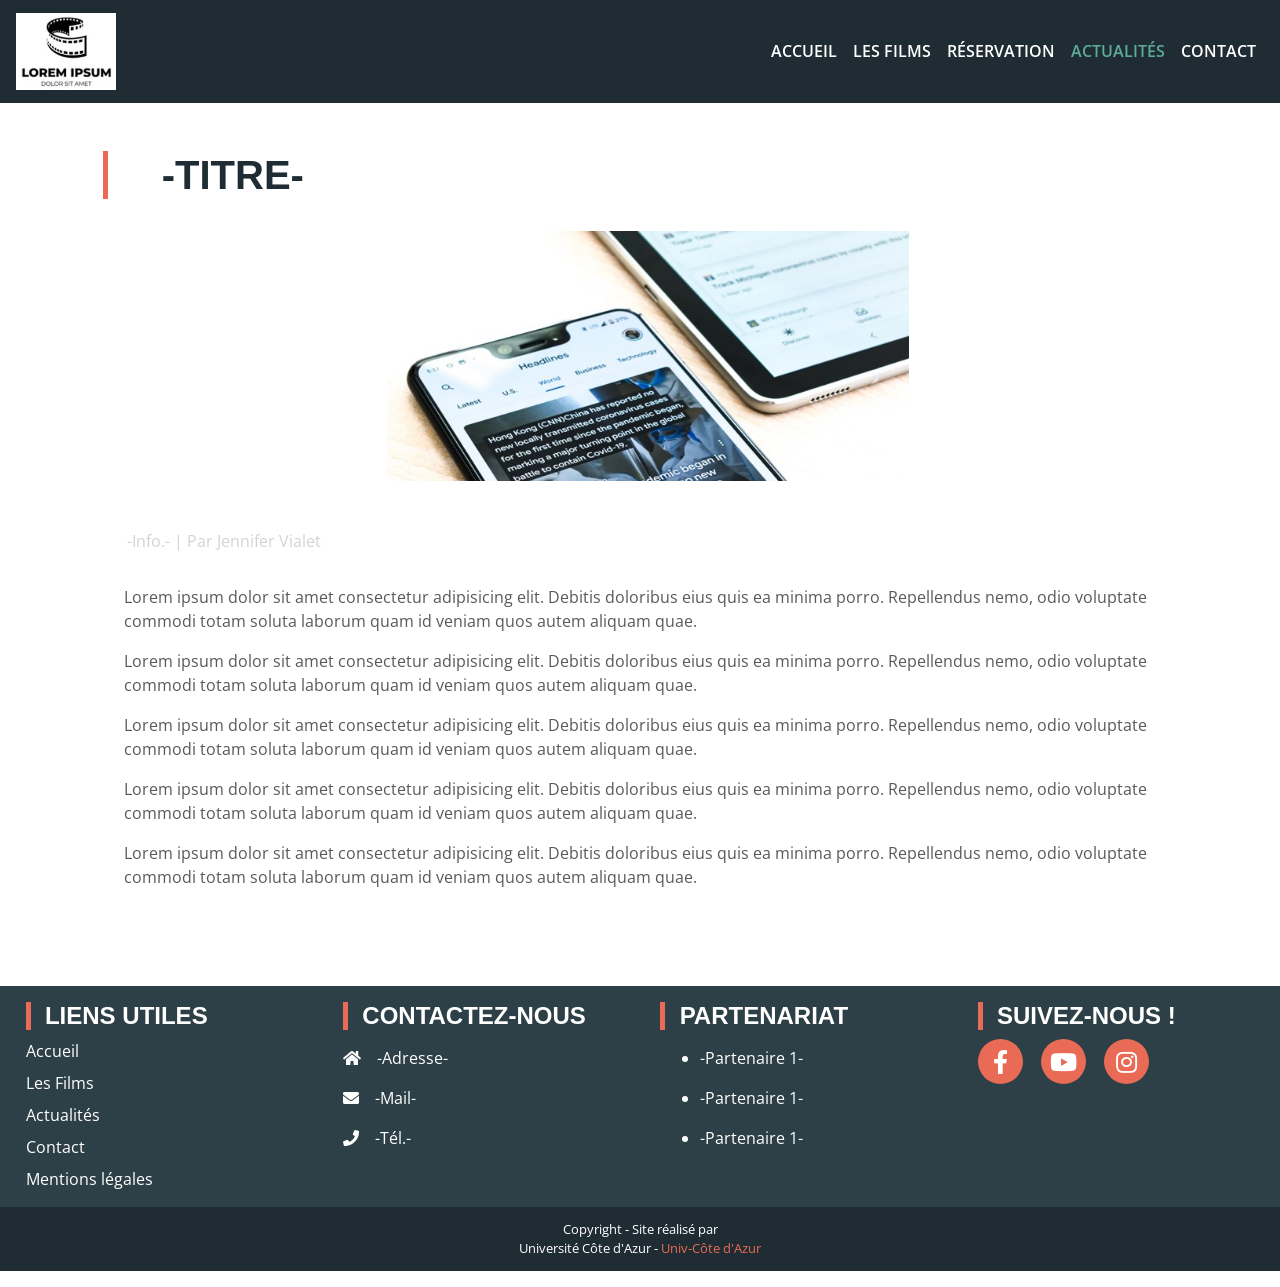
==== article.html @ 7b649f54 "Add files via upload" ====
<!DOCTYPE html>
<html>
<head>
	<title>A compléter !</title>
		
		<!--Metatags-->
		<meta charset="utf-8">
		<meta name="viewport" content="width=device-width, initial-scale=1, shrink-to-fit=no">
		<meta name="description" content="">
		
		<!--Open graph data-->
		<meta property="og:title" content=""/>
		<meta property="og:type" content=""/>
		<meta property="og:url" content=""/>
		<meta property="og:image" content=""/>
		<meta property="og:description" content=""/>
		
	<!--fonts-->
	<link href="https://fonts.googleapis.com/css?family=Montserrat:400,700|Open+Sans:400,600,700" rel="stylesheet">
	<!--CSS-->
	<link rel="stylesheet" href="css/bootstrap.css">
	<!--<link rel="stylesheet" href="css/style.css">-->
	<link rel="stylesheet" href="css/stylescss.css">
	<link rel="stylesheet"  href="webfonts/all.css">
	<!-- Google tag (gtag.js) -->
		<script async src="https://www.googletagmanager.com/gtag/js?id=G-39RLFYST27"></script>
		<script>
  			window.dataLayer = window.dataLayer || [];
  			function gtag(){dataLayer.push(arguments);}
 			 gtag('js', new Date());

  			gtag('config', 'G-39RLFYST27');
		</script>

</head>
<body>

	<!--00.header-->
	<nav class="navbar sticky-top navbar-expand-lg navbar-dark maNav">
		<a class="navbar-brand" href="index.html">
			<img src="images/logo.jpg" width="100"/>
		</a>
		<button class="navbar-toggler" type="button" data-toggle="collapse" data-target="#navbarNavAltMarkup" aria-controls="navbarNavAltMarkup" aria-expanded="false" aria-label="Toggle navigation">
			<span class="navbar-toggler-icon"></span>
		</button>
		<div class="collapse navbar-collapse" id="navbarNavAltMarkup">
			<div class="navbar-nav ml-auto">
			<a class="nav-item nav-link " href="index.html">accueil <span class="sr-only">(current)</span></a>
			<a class="nav-item nav-link" href="films.html">Les Films</a>
			<a class="nav-item nav-link" href="index.html#booking">Réservation</a>
			<a href="blog.html" class="active nav-item nav-link navLink">Actualités</a>
			<a class="nav-item nav-link" href="contact.html">Contact</a>
			</div>
		</div>
	</nav>
	<!--end header-->
    
    <!--Article-->
    <div class="container-fluid">
        <div class="container article p-5">
			<div class="row">
					<h1>-Titre-</h1>
			</div>
			<div class="row justify-content-center">
				<div class="firstImg col-md-6 "><img src="images/03-actu.jpg" class="img-fluid" alt=""></div>
			</div>
			<div class="row">
				<div class="infoBlog pl-4 pt-5 ">-Info.- | Par Jennifer Vialet</div>
			</div>
			<div class="row">
				<article>
					<p>Lorem ipsum dolor sit amet consectetur adipisicing elit. Debitis doloribus eius quis ea minima porro. Repellendus nemo, odio voluptate commodi totam soluta laborum quam id veniam quos autem aliquam quae.</p>
					<p>Lorem ipsum dolor sit amet consectetur adipisicing elit. Debitis doloribus eius quis ea minima porro. Repellendus nemo, odio voluptate commodi totam soluta laborum quam id veniam quos autem aliquam quae.</p>
					<p>Lorem ipsum dolor sit amet consectetur adipisicing elit. Debitis doloribus eius quis ea minima porro. Repellendus nemo, odio voluptate commodi totam soluta laborum quam id veniam quos autem aliquam quae.</p>
					<p>Lorem ipsum dolor sit amet consectetur adipisicing elit. Debitis doloribus eius quis ea minima porro. Repellendus nemo, odio voluptate commodi totam soluta laborum quam id veniam quos autem aliquam quae.</p>
					<p>Lorem ipsum dolor sit amet consectetur adipisicing elit. Debitis doloribus eius quis ea minima porro. Repellendus nemo, odio voluptate commodi totam soluta laborum quam id veniam quos autem aliquam quae.</p>
				</article>
			</div> 
        </div>
    </div>
    <!--end Article-->

	<!--07.footer-->
	<footer class="container-fluid footer">
		<div class="container py-3">
			<div class="row">
				<div class="col-12 col-md-3">
					<h2>Liens utiles</h2>
					<div class="footerLinks">
						<a href="index.html">Accueil</a>
						<a href="films.html">Les Films</a>
						<a href="blog.html">Actualités</a>
						<a href="contact.html">Contact</a>
						<a href="mentions-legales.html">Mentions légales</a>
					</div>
				</div>
				<div class="col-12 col-md-3 address">
					<h2>Contactez-nous</h2>
					<div class="contactIcons mb-3">
                        <p><span class="pr-3"><i class="fas fa-home"></i></span>-Adresse-</p>
                        <p><span class="pr-3"><i class="fas fa-envelope"></i></span>-Mail-</p>
                        <p><span class="pr-3"><i class="fas fa-phone"></i></span>-Tél.-</p>
                    </div>
				</div>
				<div class="col-12 col-md-3 partenaire">
					<h2>Partenariat</h2>
					<div class="contactIcons mb-3">
                        <ul>
                            <li>-Partenaire 1-</li>
                            <li>-Partenaire 1-</li>
                            <li>-Partenaire 1-</li>
                        </ul>
					</div>
				</div>
                <div class="col-12 col-md-3 social">
					<h2>Suivez-nous !</h2>
					<div class="socialicons">
						<a href="#"><i class="fab fa-facebook-f"></i></a>
						<a href="#"><i class="fab fa-youtube"></i></a>
						<a href="#"><i class="fab fa-instagram"></i></a>
					</div>
				</div>
			</div>	
		</div>
		<div class="socketBkg ">
            <div class="socket text-center">
                <p>Copyright - Site réalisé par <br>
                    Université Côte d'Azur - <a href="https://univ-cotedazur.fr/" target="_blank">Univ-Côte d'Azur</a></p>
            </div>
        </div>
	</footer>
	<!--end footer-->

	<!--Scroll to top button-->
	<button onclick="topFunction()" id="myBtn" title="Go to top"><i class="fas fa-chevron-up"></i></button>
	<!--End Scroll to top button-->

    <!-- Optional JavaScript -->
	<!-- jQuery first, then Popper.js, then Bootstrap JS -->
	<script src="https://code.jquery.com/jquery-3.2.1.slim.min.js" integrity="sha384-KJ3o2DKtIkvYIK3UENzmM7KCkRr/rE9/Qpg6aAZGJwFDMVNA/GpGFF93hXpG5KkN" crossorigin="anonymous"></script>
	<script src="https://cdnjs.cloudflare.com/ajax/libs/popper.js/1.12.9/umd/popper.min.js" integrity="sha384-ApNbgh9B+Y1QKtv3Rn7W3mgPxhU9K/ScQsAP7hUibX39j7fakFPskvXusvfa0b4Q" crossorigin="anonymous"></script>
	<script src="https://maxcdn.bootstrapcdn.com/bootstrap/4.0.0/js/bootstrap.min.js" integrity="sha384-JZR6Spejh4U02d8jOt6vLEHfe/JQGiRRSQQxSfFWpi1MquVdAyjUar5+76PVCmYl" crossorigin="anonymous"></script>
	<script src="js/main.js"></script>	
</body>
</html>
---- css/stylescss.css ----
body, html {
  padding: 0;
  margin: 0; }

body {
  font-family: "Open Sans", sans-serif;
  color: #595959;
  position: relative; }
  body h1, body h2 {
    text-transform: uppercase;
    color: #1f2c34;
    font-family: "Monserrat", sans-serif;
    font-weight: 700;
    border-left: 5px solid #e96b55;
    padding-left: 5%;
    margin-bottom: 3%; }
  body a {
    color: #e96b55; }
    body a:hover {
      color: #5eab99;
      text-decoration: none; }
  body .btn-custom {
    background: transparent;
    border: 2px solid #e96b55;
    border-radius: 25px;
    color: #e96b55;
    font-weight: 600;
    text-transform: uppercase; }
    body .btn-custom:hover {
      border-color: #5eab99;
      color: #5eab99; }
  body .container-fluid {
    padding: 0; }
    body .container-fluid aside {
      padding: 0; }
    body .container-fluid article {
      padding: 3% 2%; }
  body #myBtn {
    display: none;
    /* Hidden by default */
    position: fixed;
    /* Fixed/sticky position */
    bottom: 20px;
    /* Place the button at the bottom of the page */
    right: 30px;
    /* Place the button 30px from the right */
    z-index: 99;
    /* Make sure it does not overlap */
    border: 2px solid #e96b55;
    /* Remove borders */
    outline: none;
    /* Remove outline */
    background-color: transparent;
    /* Set a background color */
    color: #e96b55;
    /* Text color */
    cursor: pointer;
    /* Add a mouse pointer on hover */
    padding: 15px;
    /* Some padding */
    border-radius: 10px;
    /* Rounded corners */
    font-size: 18px;
    /* Increase font size */ }
  body #myBtn:hover {
    background-color: #f0f193;
    /* Add a dark-grey background on hover */ }

.maNav {
  background: #1f2c34; }
  .maNav .navbar-nav a.nav-link {
    text-transform: uppercase;
    color: #fff;
    font-weight: 600; }
    .maNav .navbar-nav a.nav-link:hover {
      color: #5eab99; }
  .maNav .navbar-nav a.nav-link.active {
    color: #5eab99; }

.welcome aside {
  background: url("../images/01-Image.jpg") no-repeat bottom;
  background-size: 100% auto;
  height: auto;
  min-height: 200px; }
.welcome article {
  background: #e96b55;
  color: white;
  text-align: center;
  text-transform: uppercase; }
  .welcome article .date {
    padding: 5% 0 7%; }
    .welcome article .date span {
      display: block;
      font-family: 'Montserrat', sans-serif;
      font-weight: 700; }
  .welcome article .textshadow {
    font-size: 4rem;
    text-shadow: 5px 0px 0px #5eab99; }
  .welcome article .btn-custom {
    color: #f0f193;
    border-color: #f0f193;
    margin-top: 5%; }
    .welcome article .btn-custom:hover {
      color: white;
      border-color: white; }

.about aside {
  background: url("../images/02-Image.jpg") no-repeat center;
  background-size: 100% auto;
  height: auto;
  min-height: 200px; }

.news aside {
  background: url("../images/03-Image.jpg") no-repeat center;
  background-size: 100% auto;
  height: auto;
  min-height: 200px; }

.movie {
  background: #f8d480 url("../images/04-Image.jpg") no-repeat bottom;
  background-size: 100% auto;
  height: auto;
  min-height: 200px; }
  .movie .row {
    padding: 3% 2%; }

.booking aside {
  background: url("../images/05-Image.jpg") no-repeat center;
  background-size: 100% auto;
  height: auto;
  min-height: 200px; }

.form-group {
  position: relative; }

.contactPage .col-sm-12 .cardForm {
  margin-bottom: 3%; }

.address h2 {
  font-size: 1.5rem;
  margin-bottom: 1rem; }
.address .contactIcons {
  display: inline-block; }
.address .banContact {
  width: 100%;
  height: 200px;
  position: relative;
  overflow: hidden; }
  .address .banContact img {
    width: 100%;
    position: absolute;
    top: -35%; }
footer .container{
  max-width: 1450px;
  padding-left: 2%;
}
footer {
  background: #2e4047;
  color: white; }
  footer h2 {
    font-size: 1.5rem; }
  footer .footerLinks a {
    display: block;
    color: white; 
    margin-top: 0.5rem;}
    footer .footerLinks a:hover {
      color: #5eab99; }
  footer .social .socialicons a {
    color: white;
    font-size: 1.5rem;
    line-height: 45px;
    margin-right: 5%;
    text-align: center;
    display: inline-block;
    width: 45px;
    height: 45px;
    background-color: #e96b55;
    border-radius: 45px; }
    footer .social .socialicons a:hover {
      background-color: #5eab99; }
  footer .socketBkg {
    background: #1f2c34;
    width: 100%;
    font-size: 0.8rem; }
    footer .socketBkg p {
      padding: 1% 0%; }
  footer h2 {
    color: white; }
footer .partenaire ul li{
  margin-top: 1rem;
}
.jumbotron {
  background: #5eab99; }
  .jumbotron span {
    color: white;
    text-transform: uppercase;
    font-family: 'Montserrat', sans-serif;
    font-size: xx-large;
    font-weight: 700; }

.container-fluid.filmlist {
  padding-top: 3%; }
  .container-fluid.filmlist h3 {
    font-size: 1rem;
    font-family: 'Montserrat', sans-serif; }
  .container-fluid.filmlist .note {
    color: #e96b55;
    margin: 3% 0%; }
  .container-fluid.filmlist span {
    color: lightgrey;
    padding-right: 2%; }

.film01 aside {
  background: url("../images/01-films.jpg") no-repeat top;
  background-size: 100% auto;
  height: auto;
  min-height: 200px; }

.film02 aside {
  background: url("../images/02-films.jpg") no-repeat top;
  background-size: 100% auto;
  height: auto;
  min-height: 200px; }

.film03 aside {
  background: url("../images/03-films.jpg") no-repeat top;
  background-size: 100% auto;
  height: auto;
  min-height: 200px; }

.film04 aside {
  background: url("../images/04-films.jpg") no-repeat top;
  background-size: 100% auto;
  height: auto;
  min-height: 200px; }

.film05 aside {
  background: url("../images/05-films.jpg") no-repeat top;
  background-size: 100% auto;
  height: auto;
  min-height: 200px; }

.film06 aside {
  background: url("../images/06-films.jpg") no-repeat top;
  background-size: 100% auto;
  height: auto;
  min-height: 200px; }

.film07 aside {
  background: url("../images/07-films.jpg") no-repeat top;
  background-size: 100% auto;
  height: auto;
  min-height: 200px; }

.film08 aside {
  background: url("../images/08-films.jpg") no-repeat top;
  background-size: 100% auto;
  height: auto;
  min-height: 200px; }

.film09 aside {
  background: url("../images/09-films.jpg") no-repeat top;
  background-size: 100% auto;
  height: auto;
  min-height: 200px; }

.film10 aside {
  background: url("../images/10-films.jpg") no-repeat top;
  background-size: 100% auto;
  height: auto;
  min-height: 200px; }

.film11 aside {
  background: url("../images/11-films.jpg") no-repeat top;
  background-size: 100% auto;
  height: auto;
  min-height: 200px; }

.film12 aside {
  background: url("../images/12-films.jpg") no-repeat top;
  background-size: 100% auto;
  height: auto;
  min-height: 200px; }

.infoBlog {
  color: lightgrey;
  font-size: x-small; }

.card-title {
  font-family: 'Montserrat', sans-serif;
  font-weight: 600; }

.article .firstImg {
  position: relative;
  overflow: hidden;
  width: 100%;
  height: 250px; }
  .article .firstImg img {
    position: absolute; }
.article .infoBlog {
  font-size: 1rem; }

/*# sourceMappingURL=stylescss.css.map */
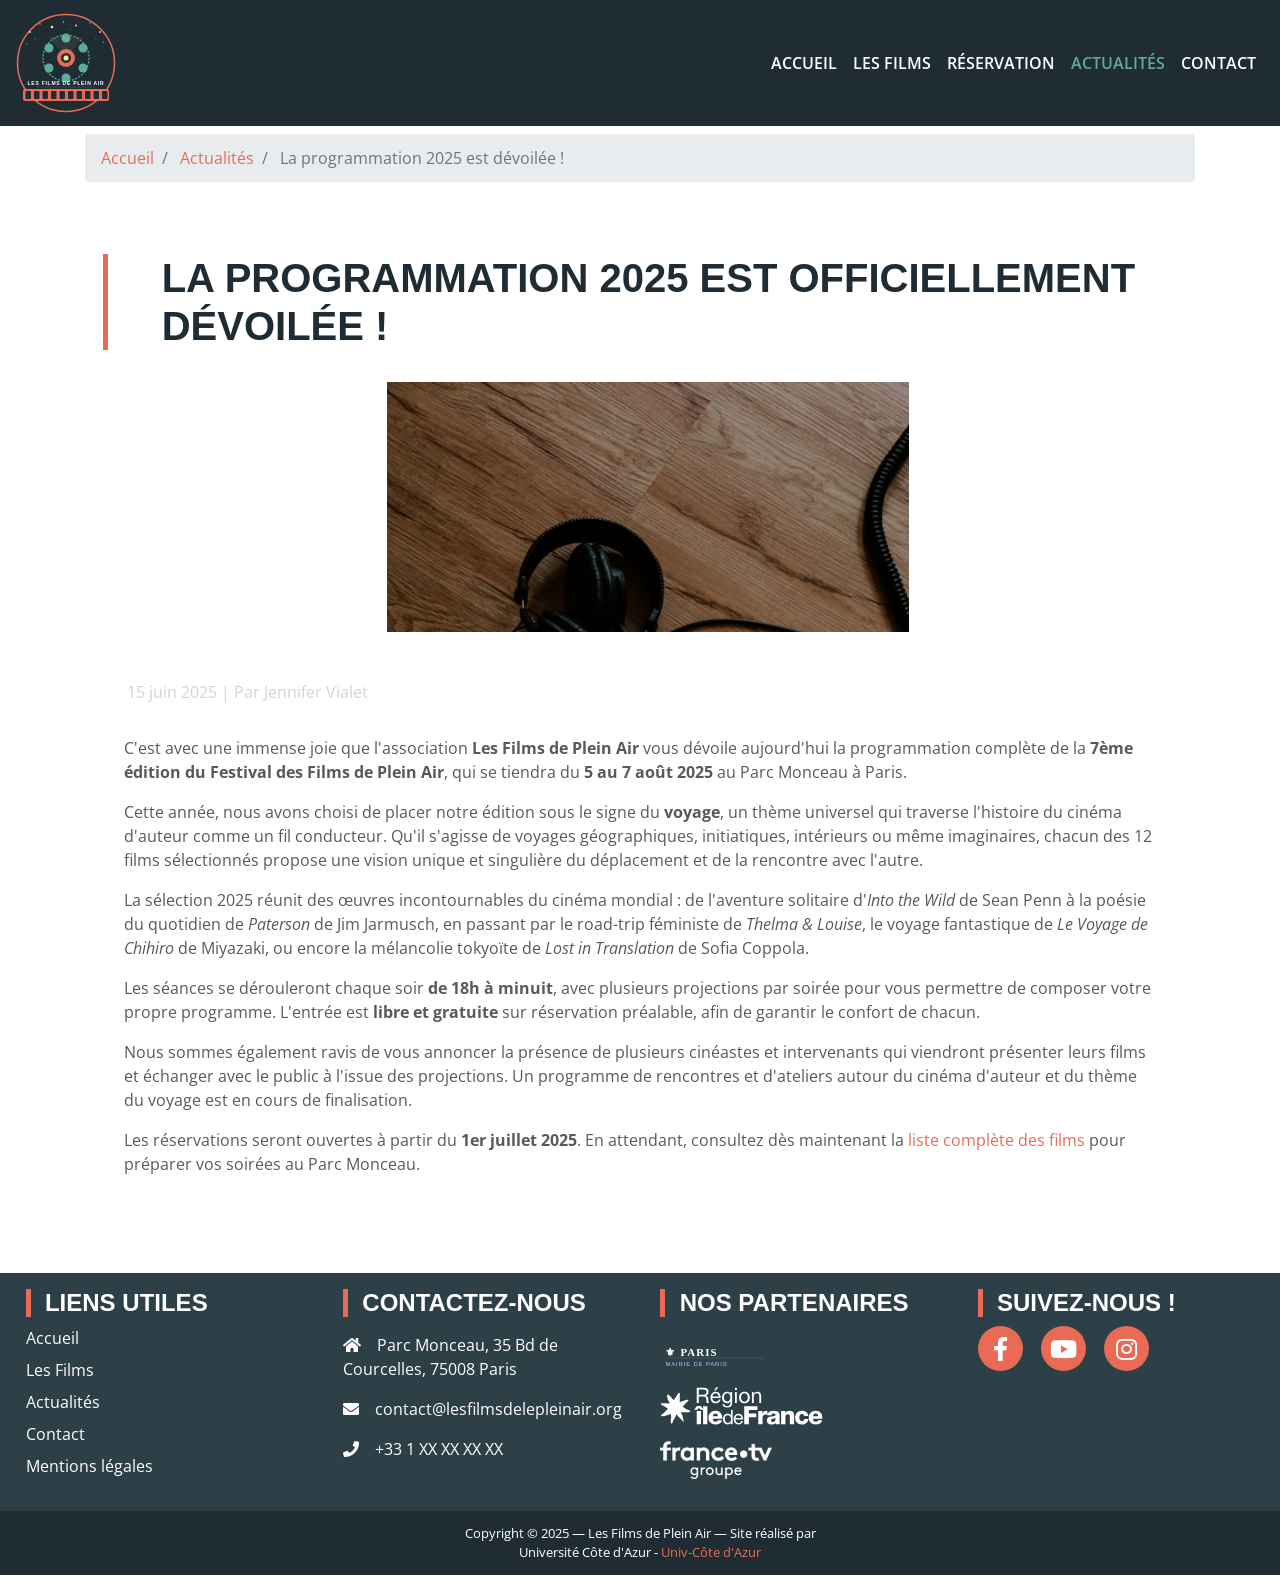
==== commit f0c9631a: "Add files via upload" ====
--- a/article.html
+++ b/article.html
@@ -1,146 +1,216 @@
-
-<!DOCTYPE html>
-<html>
-<head>
-	<title>A compléter !</title>
-		
-		<!--Metatags-->
-		<meta charset="utf-8">
-		<meta name="viewport" content="width=device-width, initial-scale=1, shrink-to-fit=no">
-		<meta name="description" content="">
-		
-		<!--Open graph data-->
-		<meta property="og:title" content=""/>
-		<meta property="og:type" content=""/>
-		<meta property="og:url" content=""/>
-		<meta property="og:image" content=""/>
-		<meta property="og:description" content=""/>
-		
-	<!--fonts-->
-	<link href="https://fonts.googleapis.com/css?family=Montserrat:400,700|Open+Sans:400,600,700" rel="stylesheet">
-	<!--CSS-->
-	<link rel="stylesheet" href="css/bootstrap.css">
-	<!--<link rel="stylesheet" href="css/style.css">-->
-	<link rel="stylesheet" href="css/stylescss.css">
-	<link rel="stylesheet"  href="webfonts/all.css">
-	<!-- Google tag (gtag.js) -->
-		<script async src="https://www.googletagmanager.com/gtag/js?id=G-39RLFYST27"></script>
-		<script>
-  			window.dataLayer = window.dataLayer || [];
-  			function gtag(){dataLayer.push(arguments);}
- 			 gtag('js', new Date());
-
-  			gtag('config', 'G-39RLFYST27');
-		</script>
-
-</head>
-<body>
-
-	<!--00.header-->
-	<nav class="navbar sticky-top navbar-expand-lg navbar-dark maNav">
-		<a class="navbar-brand" href="index.html">
-			<img src="images/logo.jpg" width="100"/>
-		</a>
-		<button class="navbar-toggler" type="button" data-toggle="collapse" data-target="#navbarNavAltMarkup" aria-controls="navbarNavAltMarkup" aria-expanded="false" aria-label="Toggle navigation">
-			<span class="navbar-toggler-icon"></span>
-		</button>
-		<div class="collapse navbar-collapse" id="navbarNavAltMarkup">
-			<div class="navbar-nav ml-auto">
-			<a class="nav-item nav-link " href="index.html">accueil <span class="sr-only">(current)</span></a>
-			<a class="nav-item nav-link" href="films.html">Les Films</a>
-			<a class="nav-item nav-link" href="index.html#booking">Réservation</a>
-			<a href="blog.html" class="active nav-item nav-link navLink">Actualités</a>
-			<a class="nav-item nav-link" href="contact.html">Contact</a>
-			</div>
-		</div>
-	</nav>
-	<!--end header-->
-    
-    <!--Article-->
-    <div class="container-fluid">
-        <div class="container article p-5">
-			<div class="row">
-					<h1>-Titre-</h1>
-			</div>
-			<div class="row justify-content-center">
-				<div class="firstImg col-md-6 "><img src="images/03-actu.jpg" class="img-fluid" alt=""></div>
-			</div>
-			<div class="row">
-				<div class="infoBlog pl-4 pt-5 ">-Info.- | Par Jennifer Vialet</div>
-			</div>
-			<div class="row">
-				<article>
-					<p>Lorem ipsum dolor sit amet consectetur adipisicing elit. Debitis doloribus eius quis ea minima porro. Repellendus nemo, odio voluptate commodi totam soluta laborum quam id veniam quos autem aliquam quae.</p>
-					<p>Lorem ipsum dolor sit amet consectetur adipisicing elit. Debitis doloribus eius quis ea minima porro. Repellendus nemo, odio voluptate commodi totam soluta laborum quam id veniam quos autem aliquam quae.</p>
-					<p>Lorem ipsum dolor sit amet consectetur adipisicing elit. Debitis doloribus eius quis ea minima porro. Repellendus nemo, odio voluptate commodi totam soluta laborum quam id veniam quos autem aliquam quae.</p>
-					<p>Lorem ipsum dolor sit amet consectetur adipisicing elit. Debitis doloribus eius quis ea minima porro. Repellendus nemo, odio voluptate commodi totam soluta laborum quam id veniam quos autem aliquam quae.</p>
-					<p>Lorem ipsum dolor sit amet consectetur adipisicing elit. Debitis doloribus eius quis ea minima porro. Repellendus nemo, odio voluptate commodi totam soluta laborum quam id veniam quos autem aliquam quae.</p>
-				</article>
-			</div> 
-        </div>
-    </div>
-    <!--end Article-->
-
-	<!--07.footer-->
-	<footer class="container-fluid footer">
-		<div class="container py-3">
-			<div class="row">
-				<div class="col-12 col-md-3">
-					<h2>Liens utiles</h2>
-					<div class="footerLinks">
-						<a href="index.html">Accueil</a>
-						<a href="films.html">Les Films</a>
-						<a href="blog.html">Actualités</a>
-						<a href="contact.html">Contact</a>
-						<a href="mentions-legales.html">Mentions légales</a>
-					</div>
-				</div>
-				<div class="col-12 col-md-3 address">
-					<h2>Contactez-nous</h2>
-					<div class="contactIcons mb-3">
-                        <p><span class="pr-3"><i class="fas fa-home"></i></span>-Adresse-</p>
-                        <p><span class="pr-3"><i class="fas fa-envelope"></i></span>-Mail-</p>
-                        <p><span class="pr-3"><i class="fas fa-phone"></i></span>-Tél.-</p>
-                    </div>
-				</div>
-				<div class="col-12 col-md-3 partenaire">
-					<h2>Partenariat</h2>
-					<div class="contactIcons mb-3">
-                        <ul>
-                            <li>-Partenaire 1-</li>
-                            <li>-Partenaire 1-</li>
-                            <li>-Partenaire 1-</li>
-                        </ul>
-					</div>
-				</div>
-                <div class="col-12 col-md-3 social">
-					<h2>Suivez-nous !</h2>
-					<div class="socialicons">
-						<a href="#"><i class="fab fa-facebook-f"></i></a>
-						<a href="#"><i class="fab fa-youtube"></i></a>
-						<a href="#"><i class="fab fa-instagram"></i></a>
-					</div>
-				</div>
-			</div>	
-		</div>
-		<div class="socketBkg ">
-            <div class="socket text-center">
-                <p>Copyright - Site réalisé par <br>
-                    Université Côte d'Azur - <a href="https://univ-cotedazur.fr/" target="_blank">Univ-Côte d'Azur</a></p>
-            </div>
-        </div>
-	</footer>
-	<!--end footer-->
-
-	<!--Scroll to top button-->
-	<button onclick="topFunction()" id="myBtn" title="Go to top"><i class="fas fa-chevron-up"></i></button>
-	<!--End Scroll to top button-->
-
-    <!-- Optional JavaScript -->
-	<!-- jQuery first, then Popper.js, then Bootstrap JS -->
-	<script src="https://code.jquery.com/jquery-3.2.1.slim.min.js" integrity="sha384-KJ3o2DKtIkvYIK3UENzmM7KCkRr/rE9/Qpg6aAZGJwFDMVNA/GpGFF93hXpG5KkN" crossorigin="anonymous"></script>
-	<script src="https://cdnjs.cloudflare.com/ajax/libs/popper.js/1.12.9/umd/popper.min.js" integrity="sha384-ApNbgh9B+Y1QKtv3Rn7W3mgPxhU9K/ScQsAP7hUibX39j7fakFPskvXusvfa0b4Q" crossorigin="anonymous"></script>
-	<script src="https://maxcdn.bootstrapcdn.com/bootstrap/4.0.0/js/bootstrap.min.js" integrity="sha384-JZR6Spejh4U02d8jOt6vLEHfe/JQGiRRSQQxSfFWpi1MquVdAyjUar5+76PVCmYl" crossorigin="anonymous"></script>
-	<script src="js/main.js"></script>	
-</body>
-</html>
+<!DOCTYPE html>
+<html lang="fr">
+<head>
+	<title>La programmation 2025 est dévoilée ! | Festival Films de Plein Air Paris</title>
+
+	<!--Metatags-->
+	<meta charset="utf-8">
+	<meta name="viewport" content="width=device-width, initial-scale=1, shrink-to-fit=no">
+	<meta name="description" content="Découvrez la sélection complète de films d'auteur sur le thème du voyage pour l'édition 2025 du Festival des Films de Plein Air au Parc Monceau à Paris.">
+	<meta name="keywords" content="programmation festival films de plein air Paris 2025 dévoilée, sélection films auteur voyage parc monceau, Into the Wild Lost in Translation Nomadland plein air, festival cinéma gratuit paris été annonce programme">
+	<meta name="author" content="Jennifer Vialet — Association Les Films de Plein Air">
+	<meta name="robots" content="index, follow">
+	<link rel="canonical" href="https://lesfilmsdelepleinair.org/article.html">
+	<link rel="icon" type="image/jpeg" href="images/logo.jpg">
+	<link rel="apple-touch-icon" href="images/logo.jpg">
+
+	<!--Open graph data-->
+	<meta property="og:title" content="La programmation 2025 est dévoilée ! | Festival Films de Plein Air"/>
+	<meta property="og:type" content="article"/>
+	<meta property="og:url" content="https://lesfilmsdelepleinair.org/article.html"/>
+	<meta property="og:image" content="https://lesfilmsdelepleinair.org/images/03-actu.jpg"/>
+	<meta property="og:description" content="La sélection 2025 du Festival des Films de Plein Air est officielle : 12 films d'auteur sur le thème du voyage au Parc Monceau à Paris, du 5 au 7 août."/>
+	<meta property="og:locale" content="fr_FR"/>
+	<meta property="og:site_name" content="Festival Les Films de Plein Air"/>
+
+	<meta name="twitter:card" content="summary_large_image"/>
+	<meta name="twitter:title" content="La programmation 2025 est dévoilée ! | Festival Films de Plein Air Paris"/>
+	<meta name="twitter:description" content="12 films d'auteur sur le thème du voyage au Parc Monceau à Paris, du 5 au 7 août. Découvrez la sélection complète."/>
+	<meta name="twitter:image" content="https://lesfilmsdelepleinair.org/images/03-actu.jpg"/>
+
+	<script type="application/ld+json">
+	{
+		"@context": "https://schema.org",
+		"@type": "NewsArticle",
+		"headline": "La programmation 2025 est officiellement dévoilée !",
+		"description": "L'association Les Films de Plein Air dévoile la sélection complète de la 7ème édition du Festival des Films de Plein Air, du 5 au 7 août 2025 au Parc Monceau à Paris, sur le thème du voyage.",
+		"image": "https://lesfilmsdelepleinair.org/images/03-actu.jpg",
+		"datePublished": "2025-06-15",
+		"dateModified": "2025-06-15",
+		"author": {
+			"@type": "Person",
+			"name": "Jennifer Vialet"
+		},
+		"publisher": {
+			"@type": "Organization",
+			"name": "Les Films de Plein Air",
+			"logo": {
+				"@type": "ImageObject",
+				"url": "https://lesfilmsdelepleinair.org/images/logo.jpg"
+			}
+		},
+		"mainEntityOfPage": {
+			"@type": "WebPage",
+			"@id": "https://lesfilmsdelepleinair.org/article.html"
+		}
+	}
+	</script>
+
+	<!--fonts-->
+	<link href="https://fonts.googleapis.com/css?family=Montserrat:400,700|Open+Sans:400,600,700" rel="stylesheet">
+	<!--CSS-->
+	<link rel="stylesheet" href="css/bootstrap.css">
+	<link rel="stylesheet" href="css/stylescss.css">
+	<link rel="stylesheet" href="webfonts/all.css">
+
+	<!-- Google tag (gtag.js) -->
+	<script async src="https://www.googletagmanager.com/gtag/js?id=G-39RLFYST27"></script>
+	<script>
+		window.dataLayer = window.dataLayer || [];
+		function gtag(){dataLayer.push(arguments);}
+		gtag('js', new Date());
+		gtag('config', 'G-39RLFYST27');
+	</script>
+</head>
+<body>
+
+	<!--00.header-->
+	<nav class="navbar sticky-top navbar-expand-lg navbar-dark maNav" role="navigation" aria-label="Navigation principale">
+		<a class="navbar-brand" href="index.html">
+			<img src="images/logo.svg" width="100" alt="Logo Festival Les Films de Plein Air"/>
+		</a>
+		<button class="navbar-toggler" type="button" data-toggle="collapse" data-target="#navbarNavAltMarkup" aria-controls="navbarNavAltMarkup" aria-expanded="false" aria-label="Ouvrir le menu de navigation">
+			<span class="navbar-toggler-icon"></span>
+		</button>
+		<div class="collapse navbar-collapse" id="navbarNavAltMarkup">
+			<div class="navbar-nav ml-auto">
+			<a class="nav-item nav-link" href="index.html">Accueil</a>
+			<a class="nav-item nav-link" href="films.html">Les Films</a>
+			<a class="nav-item nav-link" href="index.html#booking">Réservation</a>
+			<a href="blog.html" class="active nav-item nav-link navLink">Actualités</a>
+			<a class="nav-item nav-link" href="contact.html">Contact</a>
+			</div>
+		</div>
+	</nav>
+	<!--end header-->
+
+	<!--Article-->
+	<nav aria-label="Fil d'Ariane" class="container py-2">
+		<ol class="breadcrumb" itemscope itemtype="https://schema.org/BreadcrumbList">
+			<li class="breadcrumb-item" itemprop="itemListElement" itemscope itemtype="https://schema.org/ListItem">
+				<a href="index.html" itemprop="item"><span itemprop="name">Accueil</span></a>
+				<meta itemprop="position" content="1"/>
+			</li>
+			<li class="breadcrumb-item" itemprop="itemListElement" itemscope itemtype="https://schema.org/ListItem">
+				<a href="blog.html" itemprop="item"><span itemprop="name">Actualités</span></a>
+				<meta itemprop="position" content="2"/>
+			</li>
+			<li class="breadcrumb-item active" itemprop="itemListElement" itemscope itemtype="https://schema.org/ListItem" aria-current="page">
+				<span itemprop="name">La programmation 2025 est dévoilée !</span>
+				<meta itemprop="position" content="3"/>
+			</li>
+		</ol>
+	</nav>
+	<main>
+	<div class="container-fluid">
+		<div class="container article p-5">
+			<div class="row">
+				<h1>La programmation 2025 est officiellement dévoilée !</h1>
+			</div>
+			<div class="row justify-content-center">
+				<div class="firstImg col-md-6">
+					<img src="images/03-actu.jpg" class="img-fluid" alt="Soirée de projection en plein air au Festival des Films de Plein Air - Paris Parc Monceau">
+				</div>
+			</div>
+			<div class="row">
+				<div class="infoBlog pl-4 pt-5">15 juin 2025 | Par Jennifer Vialet</div>
+			</div>
+			<div class="row">
+				<article>
+					<p>C'est avec une immense joie que l'association <strong>Les Films de Plein Air</strong> vous dévoile aujourd'hui la programmation complète de la <strong>7ème édition du Festival des Films de Plein Air</strong>, qui se tiendra du <strong>5 au 7 août 2025</strong> au Parc Monceau à Paris.</p>
+
+					<p>Cette année, nous avons choisi de placer notre édition sous le signe du <strong>voyage</strong>, un thème universel qui traverse l'histoire du cinéma d'auteur comme un fil conducteur. Qu'il s'agisse de voyages géographiques, initiatiques, intérieurs ou même imaginaires, chacun des 12 films sélectionnés propose une vision unique et singulière du déplacement et de la rencontre avec l'autre.</p>
+
+					<p>La sélection 2025 réunit des œuvres incontournables du cinéma mondial : de l'aventure solitaire d'<em>Into the Wild</em> de Sean Penn à la poésie du quotidien de <em>Paterson</em> de Jim Jarmusch, en passant par le road-trip féministe de <em>Thelma &amp; Louise</em>, le voyage fantastique de <em>Le Voyage de Chihiro</em> de Miyazaki, ou encore la mélancolie tokyoïte de <em>Lost in Translation</em> de Sofia Coppola.</p>
+
+					<p>Les séances se dérouleront chaque soir <strong>de 18h à minuit</strong>, avec plusieurs projections par soirée pour vous permettre de composer votre propre programme. L'entrée est <strong>libre et gratuite</strong> sur réservation préalable, afin de garantir le confort de chacun.</p>
+
+					<p>Nous sommes également ravis de vous annoncer la présence de plusieurs cinéastes et intervenants qui viendront présenter leurs films et échanger avec le public à l'issue des projections. Un programme de rencontres et d'ateliers autour du cinéma d'auteur et du thème du voyage est en cours de finalisation.</p>
+
+					<p>Les réservations seront ouvertes à partir du <strong>1er juillet 2025</strong>. En attendant, consultez dès maintenant la <a href="films.html">liste complète des films</a> pour préparer vos soirées au Parc Monceau.</p>
+				</article>
+			</div>
+		</div>
+	</div>
+	</main>
+	<!--end Article-->
+
+	<!--07.footer-->
+	<footer class="container-fluid footer" role="contentinfo">
+		<div class="container py-3">
+			<div class="row">
+				<div class="col-12 col-md-3">
+					<h2>Liens utiles</h2>
+					<nav class="footerLinks" aria-label="Liens du pied de page">
+						<a href="index.html">Accueil</a>
+						<a href="films.html">Les Films</a>
+						<a href="blog.html">Actualités</a>
+						<a href="contact.html">Contact</a>
+						<a href="mentions-legales.html">Mentions légales</a>
+					</nav>
+				</div>
+				<div class="col-12 col-md-3 address">
+					<h2>Contactez-nous</h2>
+					<div class="contactIcons mb-3">
+						<p><span class="pr-3"><i class="fas fa-home" aria-hidden="true"></i></span>Parc Monceau, 35 Bd de Courcelles, 75008 Paris</p>
+						<p><span class="pr-3"><i class="fas fa-envelope" aria-hidden="true"></i></span>contact@lesfilmsdelepleinair.org</p>
+						<p><span class="pr-3"><i class="fas fa-phone" aria-hidden="true"></i></span>+33 1 XX XX XX XX</p>
+					</div>
+				</div>
+								<div class="col-12 col-md-3 partenaire">
+					<h2>Nos Partenaires</h2>
+					<ul class="list-unstyled mt-2">
+						<li class="mb-3">
+							<a href="https://www.paris.fr/" target="_blank" rel="noopener noreferrer" title="Mairie de Paris">
+								<img src="images/logo-paris.svg" alt="Logo Mairie de Paris" style="height:38px; width:auto;">
+							</a>
+						</li>
+						<li class="mb-3">
+							<a href="https://www.iledefrance.fr/" target="_blank" rel="noopener noreferrer" title="Région Île-de-France">
+								<img src="images/logo-idf.svg" alt="Logo Région Île-de-France" style="height:38px; width:auto; filter:brightness(0) invert(1);">
+							</a>
+						</li>
+						<li class="mb-3">
+							<a href="https://www.francetelevisions.fr/groupe" target="_blank" rel="noopener noreferrer" title="France Télévisions">
+								<img src="images/logo-francetv.png" alt="Logo France Télévisions" style="height:38px; width:auto; filter:brightness(0) invert(1);">
+							</a>
+						</li>
+					</ul>
+				</div>
+				<div class="col-12 col-md-3 social">
+					<h2>Suivez-nous !</h2>
+					<div class="socialicons">
+						<a href="https://www.facebook.com" target="_blank" rel="noopener noreferrer" aria-label="Notre page Facebook"><i class="fab fa-facebook-f" aria-hidden="true"></i></a>
+						<a href="https://www.youtube.com" target="_blank" rel="noopener noreferrer" aria-label="Notre chaîne YouTube"><i class="fab fa-youtube" aria-hidden="true"></i></a>
+						<a href="https://www.instagram.com" target="_blank" rel="noopener noreferrer" aria-label="Notre compte Instagram"><i class="fab fa-instagram" aria-hidden="true"></i></a>
+					</div>
+				</div>
+			</div>
+		</div>
+		<div class="socketBkg">
+			<div class="socket text-center">
+				<p>Copyright &copy; 2025 — Les Films de Plein Air — Site réalisé par <br>
+					Université Côte d'Azur - <a href="https://univ-cotedazur.fr/" target="_blank" rel="noopener noreferrer">Univ-Côte d'Azur</a></p>
+			</div>
+		</div>
+	</footer>
+	<!--end footer-->
+
+	<button onclick="topFunction()" id="myBtn" title="Retour en haut de page" aria-label="Retour en haut de page"><i class="fas fa-chevron-up" aria-hidden="true"></i></button>
+
+	<script src="https://code.jquery.com/jquery-3.2.1.slim.min.js" integrity="sha384-KJ3o2DKtIkvYIK3UENzmM7KCkRr/rE9/Qpg6aAZGJwFDMVNA/GpGFF93hXpG5KkN" crossorigin="anonymous"></script>
+	<script src="https://cdnjs.cloudflare.com/ajax/libs/popper.js/1.12.9/umd/popper.min.js" integrity="sha384-ApNbgh9B+Y1QKtv3Rn7W3mgPxhU9K/ScQsAP7hUibX39j7fakFPskvXusvfa0b4Q" crossorigin="anonymous"></script>
+	<script src="https://maxcdn.bootstrapcdn.com/bootstrap/4.0.0/js/bootstrap.min.js" integrity="sha384-JZR6Spejh4U02d8jOt6vLEHfe/JQGiRRSQQxSfFWpi1MquVdAyjUar5+76PVCmYl" crossorigin="anonymous"></script>
+	<script src="js/main.js"></script>
+</body>
+</html>
--- a/css/stylescss.css
+++ b/css/stylescss.css
@@ -78,10 +78,10 @@
     color: #5eab99; }
 
 .welcome aside {
-  background: url("../images/01-Image.jpg") no-repeat bottom;
-  background-size: 100% auto;
-  height: auto;
-  min-height: 200px; }
+  background: url("../images/01-Image.jpg") no-repeat center;
+  background-size: cover;
+  height: auto;
+  min-height: 400px; }
 .welcome article {
   background: #e96b55;
   color: white;
@@ -106,19 +106,19 @@
 
 .about aside {
   background: url("../images/02-Image.jpg") no-repeat center;
-  background-size: 100% auto;
+  background-size: cover;
   height: auto;
   min-height: 200px; }
 
 .news aside {
   background: url("../images/03-Image.jpg") no-repeat center;
-  background-size: 100% auto;
+  background-size: cover;
   height: auto;
   min-height: 200px; }
 
 .movie {
   background: #f8d480 url("../images/04-Image.jpg") no-repeat bottom;
-  background-size: 100% auto;
+  background-size: cover;
   height: auto;
   min-height: 200px; }
   .movie .row {
@@ -126,7 +126,7 @@
 
 .booking aside {
   background: url("../images/05-Image.jpg") no-repeat center;
-  background-size: 100% auto;
+  background-size: cover;
   height: auto;
   min-height: 200px; }
 
@@ -210,77 +210,17 @@
     color: lightgrey;
     padding-right: 2%; }
 
-.film01 aside {
-  background: url("../images/01-films.jpg") no-repeat top;
-  background-size: 100% auto;
-  height: auto;
-  min-height: 200px; }
-
-.film02 aside {
-  background: url("../images/02-films.jpg") no-repeat top;
-  background-size: 100% auto;
-  height: auto;
-  min-height: 200px; }
-
-.film03 aside {
-  background: url("../images/03-films.jpg") no-repeat top;
-  background-size: 100% auto;
-  height: auto;
-  min-height: 200px; }
-
-.film04 aside {
-  background: url("../images/04-films.jpg") no-repeat top;
-  background-size: 100% auto;
-  height: auto;
-  min-height: 200px; }
-
-.film05 aside {
-  background: url("../images/05-films.jpg") no-repeat top;
-  background-size: 100% auto;
-  height: auto;
-  min-height: 200px; }
-
-.film06 aside {
-  background: url("../images/06-films.jpg") no-repeat top;
-  background-size: 100% auto;
-  height: auto;
-  min-height: 200px; }
-
-.film07 aside {
-  background: url("../images/07-films.jpg") no-repeat top;
-  background-size: 100% auto;
-  height: auto;
-  min-height: 200px; }
-
-.film08 aside {
-  background: url("../images/08-films.jpg") no-repeat top;
-  background-size: 100% auto;
-  height: auto;
-  min-height: 200px; }
-
-.film09 aside {
-  background: url("../images/09-films.jpg") no-repeat top;
-  background-size: 100% auto;
-  height: auto;
-  min-height: 200px; }
-
-.film10 aside {
-  background: url("../images/10-films.jpg") no-repeat top;
-  background-size: 100% auto;
-  height: auto;
-  min-height: 200px; }
-
-.film11 aside {
-  background: url("../images/11-films.jpg") no-repeat top;
-  background-size: 100% auto;
-  height: auto;
-  min-height: 200px; }
-
-.film12 aside {
-  background: url("../images/12-films.jpg") no-repeat top;
-  background-size: 100% auto;
-  height: auto;
-  min-height: 200px; }
+.filmlist aside {
+  padding: 0;
+  overflow: hidden;
+  min-height: 200px; }
+
+.filmlist aside img {
+  width: 100%;
+  height: 100%;
+  object-fit: cover;
+  min-height: 200px;
+  display: block; }
 
 .infoBlog {
   color: lightgrey;
